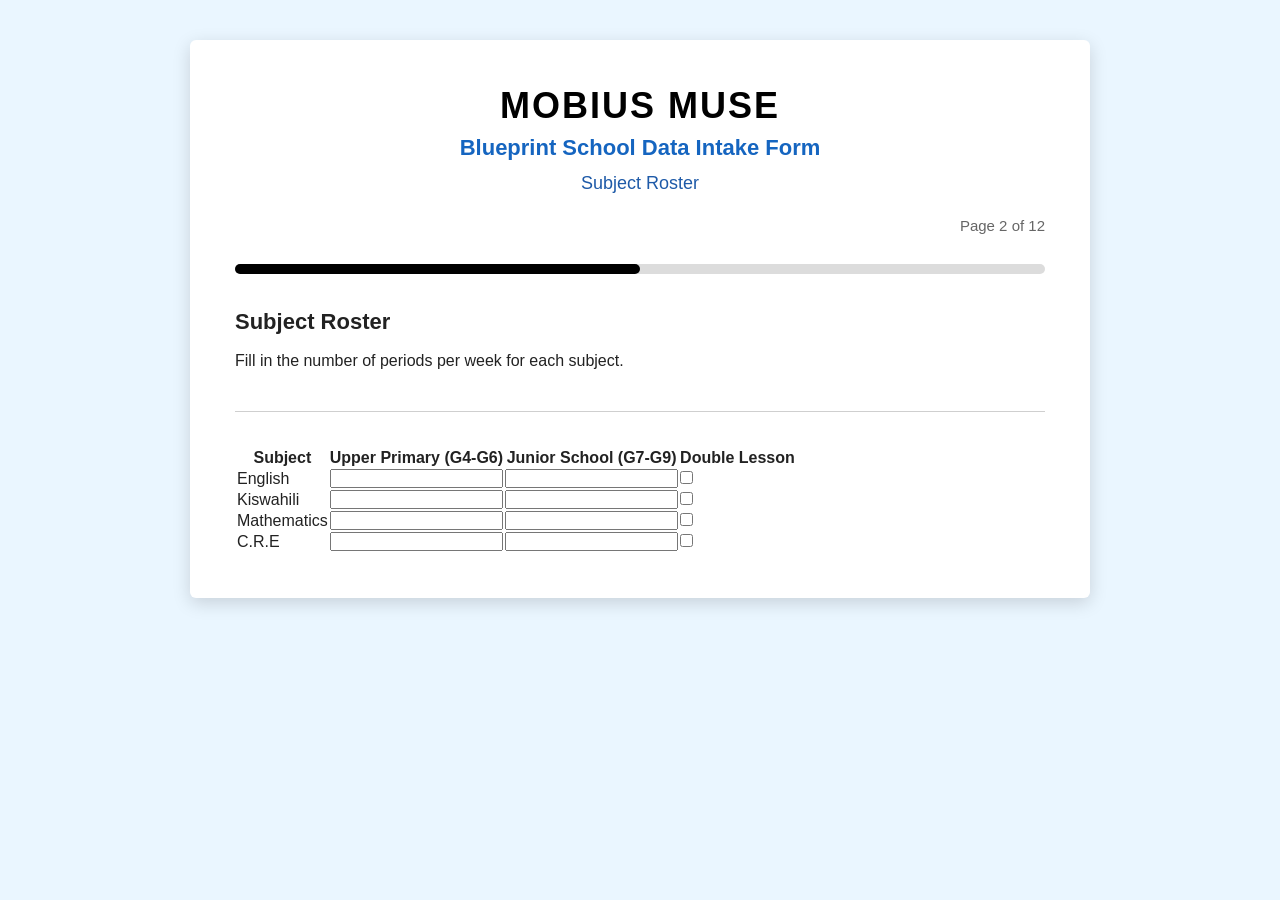
==== page2.html @ 184bda6d "Add Subject Roster page with form and progress bar This file contains the HTML structure for the Sub" ====
<!DOCTYPE html>
<html lang="en">

<head>

    <meta charset="UTF-8">

    <meta name="viewport"
          content="width=device-width, initial-scale=1.0">

    <title>Mobius Muse | Subject Roster</title>

    <link rel="stylesheet" href="style.css">

</head>

<body>

<div class="container">

<div class="header">

<h1>MOBIUS MUSE</h1>

<h2>Blueprint School Data Intake Form</h2>

<p>Subject Roster</p>

<div class="page-number">

Page 2 of 12

</div>

</div>

<div class="progress-container">

<div class="progress-bar"
     style="width:50%;"></div>

</div>

<form id="pageTwo">

<h3>Subject Roster</h3>

<p>

Fill in the number of periods
per week for each subject.

</p>

<hr>

<div class="table-container">

<table>

<thead>

<tr>

<th>Subject</th>

<th>Upper Primary (G4-G6)</th>

<th>Junior School (G7-G9)</th>

<th>Double Lesson</th>

</tr>

</thead>

<tbody>

<tr>

<td>English</td>

<td>

<input
type="number"
id="engUP"
required>

</td>

<td>

<input
type="number"
id="engJS"
required>

</td>

<td>

<input
type="checkbox"
id="engDouble">

</td>

</tr>

<tr>

<td>Kiswahili</td>

<td>

<input
type="number"
id="kisUP"
required>

</td>

<td>

<input
type="number"
id="kisJS"
required>

</td>

<td>

<input
type="checkbox"
id="kisDouble">

</td>

</tr>

<tr>

<td>Mathematics</td>

<td>

<input
type="number"
id="mathUP"
required>

</td>

<td>

<input
type="number"
id="mathJS"
required>

</td>

<td>

<input
type="checkbox"
id="mathDouble">

</td>

</tr>

<tr>

<td>C.R.E</td>

<td>

<input
type="number"
id="creUP"
required>

</td>

<td>

<input
type="number"
id="creJS"
required>

</td>

<td>

<input
type="checkbox"
id="creDouble">

</td>

</tr>
---- style.css ----
/* ==========================================
   MOBIUS MUSE - PAGE 1
   STYLE.CSS
========================================== */

*{
    margin:0;
    padding:0;
    box-sizing:border-box;
}

body{

    background:#eaf6ff;

    font-family:Arial, Helvetica, sans-serif;

    color:#222;

    padding:40px 20px;

}

/* ==========================
   PAPER
========================== */

.container{

    max-width:900px;

    margin:auto;

    background:white;

    padding:45px;

    border-radius:6px;

    box-shadow:0 5px 18px rgba(0,0,0,.15);

}

/* ==========================
   HEADER
========================== */

.header{

    text-align:center;
   color:#0B4F8C;

    margin-bottom:30px;

}

.header h1{

    font-size:36px;

    color:#000;

    letter-spacing:2px;

    margin-bottom:8px;

}

.header h2{

    font-size:22px;
     color:#1565C0;

    font-weight:600;

    margin-bottom:6px;

}

.header p{

    font-size:18px;

    color:#1E5AA8;

}

/* ==========================
   PAGE NUMBER
========================== */

.page-number{

    text-align:right;

    margin-bottom:25px;

    color:#666;

    font-size:15px;

}

/* ==========================
   PROGRESS BAR
========================== */

.progress-container{

    width:100%;

    height:10px;

    background:#dcdcdc;

    border-radius:50px;

    margin-bottom:35px;

}

.progress-bar{

    width:25%;

    height:100%;

    background:#000;

    border-radius:50px;

}

/* ==========================
   FORM
========================== */

.section{

    margin-bottom:25px;

}

label{

    display:block;

    font-weight:bold;

    margin-bottom:8px;

}

input[type=text],
input[type=date],
textarea{

    width:100%;

    padding:14px;

    border:1px solid #999;

    border-radius:5px;

    font-size:16px;

    transition:.3s;

}

textarea{

    min-height:130px;

    resize:vertical;

}

input:focus,
textarea:focus{

    outline:none;

    border:2px solid #000;

}

/* ==========================
   QUESTIONS
========================== */

h3{

    margin-top:20px;

    margin-bottom:12px;

    font-size:22px;

}

p{

    margin-bottom:18px;

    line-height:1.8;

}

/* ==========================
   RADIO BUTTONS
========================== */

.radio-group{

    display:flex;

    flex-direction:column;

    gap:15px;

    margin-bottom:30px;

}

.radio-group label{

    display:flex;

    align-items:flex-start;

    gap:12px;

    font-weight:normal;

}

input[type=radio]{

    margin-top:5px;

    transform:scale(1.2);

}

/* ==========================
   LINE
========================== */

hr{

    margin:35px 0;

    border:none;

    border-top:1px solid #cfcfcf;

}

/* ==========================
   BUTTONS
========================== */

.buttons{

    display:flex;

    justify-content:flex-end;

    margin-top:40px;

}

button{

    background:#000;

    color:white;

    border:none;

    padding:14px 35px;

    font-size:17px;

    cursor:pointer;

    border-radius:5px;

    transition:.3s;

}

button:hover{

    background:#333;

}

/* ==========================
   MOBILE
========================== */

@media(max-width:768px){

.container{

    padding:25px;

}

.header h1{

    font-size:28px;

}

.header h2{

    font-size:18px;

}

.header p{

    font-size:16px;

}

h3{

    font-size:19px;

}

button{

    width:100%;

}

.buttons{

    justify-content:center;

}

}
/* ==========================================
   OPTIONAL PROFESSIONAL FINISHES
========================================== */

/* Smooth page animation */
.container{
    animation: fadeIn 0.6s ease-in-out;
}

@keyframes fadeIn{
    from{
        opacity:0;
        transform:translateY(15px);
    }
    to{
        opacity:1;
        transform:translateY(0);
    }
}

/* Better placeholders */
::placeholder{
    color:#999;
    font-style:italic;
}

/* Better input hover */
input[type=text]:hover,
input[type=date]:hover,
textarea:hover{
    border-color:#555;
}

/* Better radio hover */
.radio-group label:hover{
    background:#f7f7f7;
    padding:8px;
    border-radius:5px;
    transition:0.3s;
}

/* Button click animation */
button:active{
    transform:scale(0.98);
}

/* Nice scrollbar */
::-webkit-scrollbar{
    width:10px;
}

::-webkit-scrollbar-track{
    background:#f1f1f1;
}

::-webkit-scrollbar-thumb{
    background:#888;
    border-radius:10px;
}

::-webkit-scrollbar-thumb:hover{
    background:#555;
}
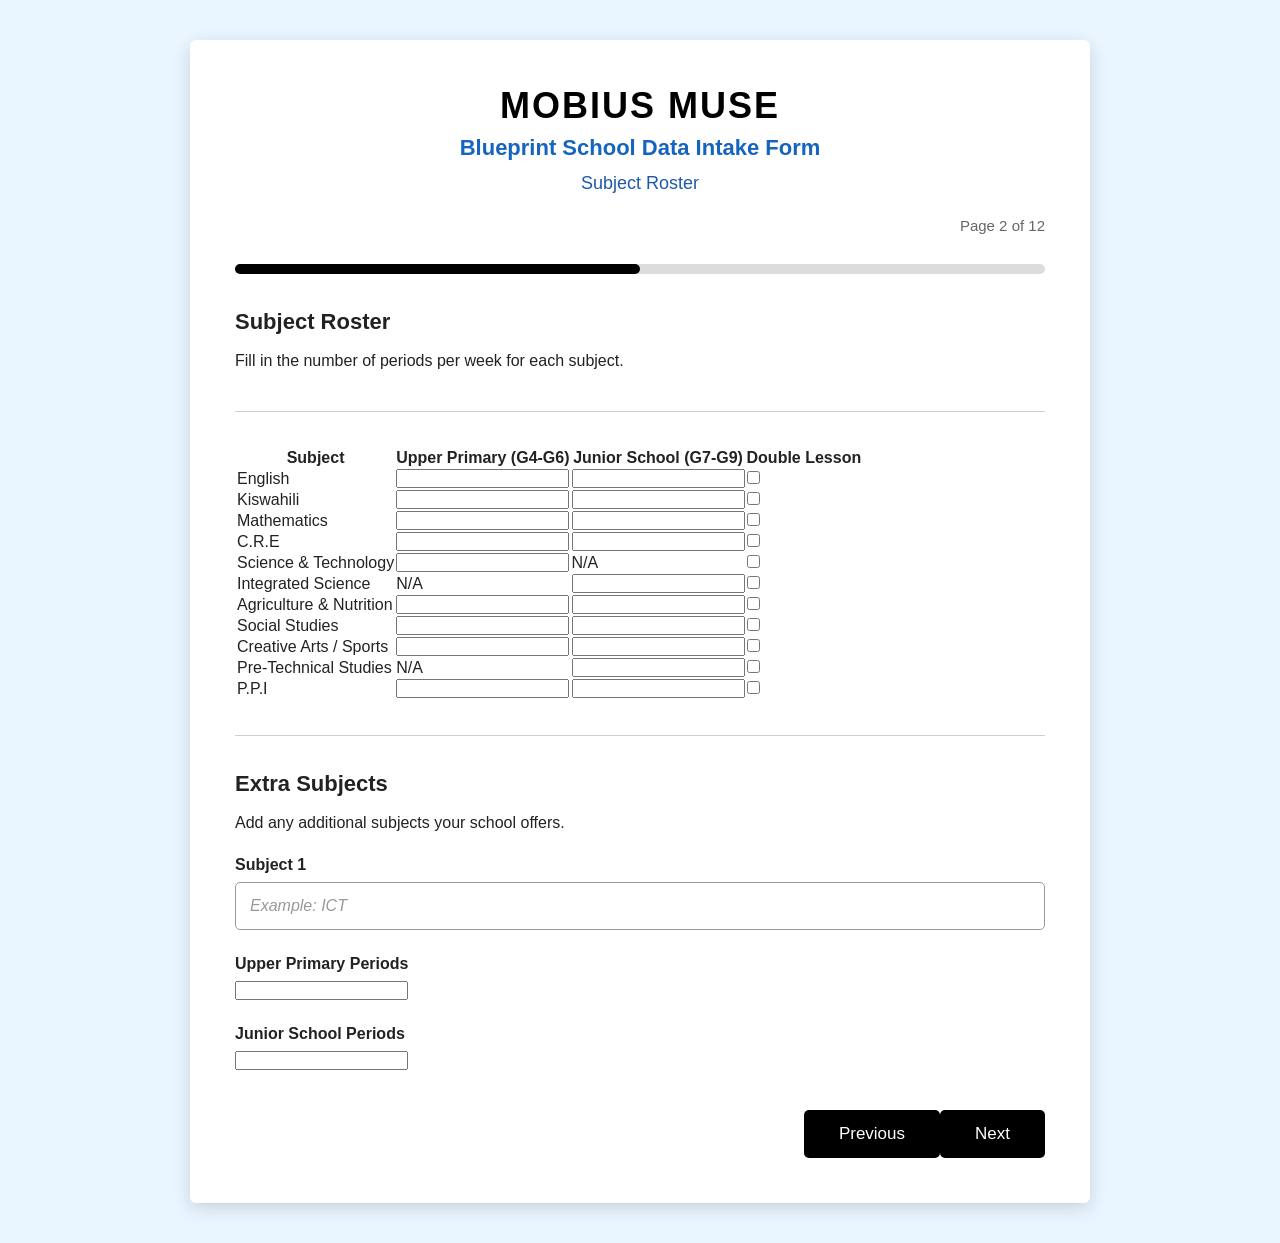
==== commit 8e365289: "Add input fields for various subjects" ====
--- a/page2.html
+++ b/page2.html
@@ -203,3 +203,300 @@
 </td>
 
 </tr>
+
+
+
+
+
+
+
+    
+    <tr>
+
+<td>Science & Technology</td>
+
+<td>
+
+<input
+type="number"
+id="sciUP"
+required>
+
+</td>
+
+<td>
+
+N/A
+
+</td>
+
+<td>
+
+<input
+type="checkbox"
+id="sciDouble">
+
+</td>
+
+</tr>
+
+<tr>
+
+<td>Integrated Science</td>
+
+<td>
+
+N/A
+
+</td>
+
+<td>
+
+<input
+type="number"
+id="intSciJS"
+required>
+
+</td>
+
+<td>
+
+<input
+type="checkbox"
+id="intSciDouble">
+
+</td>
+
+</tr>
+
+<tr>
+
+<td>Agriculture & Nutrition</td>
+
+<td>
+
+<input
+type="number"
+id="agrUP"
+required>
+
+</td>
+
+<td>
+
+<input
+type="number"
+id="agrJS"
+required>
+
+</td>
+
+<td>
+
+<input
+type="checkbox"
+id="agrDouble">
+
+</td>
+
+</tr>
+
+<tr>
+
+<td>Social Studies</td>
+
+<td>
+
+<input
+type="number"
+id="sstUP"
+required>
+
+</td>
+
+<td>
+
+<input
+type="number"
+id="sstJS"
+required>
+
+</td>
+
+<td>
+
+<input
+type="checkbox"
+id="sstDouble">
+
+</td>
+
+</tr>
+
+<tr>
+
+<td>Creative Arts / Sports</td>
+
+<td>
+
+<input
+type="number"
+id="casUP"
+required>
+
+</td>
+
+<td>
+
+<input
+type="number"
+id="casJS"
+required>
+
+</td>
+
+<td>
+
+<input
+type="checkbox"
+id="casDouble">
+
+</td>
+
+</tr>
+
+<tr>
+
+<td>Pre-Technical Studies</td>
+
+<td>
+
+N/A
+
+</td>
+
+<td>
+
+<input
+type="number"
+id="preTechJS"
+required>
+
+</td>
+
+<td>
+
+<input
+type="checkbox"
+id="preTechDouble">
+
+</td>
+
+</tr>
+
+<tr>
+
+<td>P.P.I</td>
+
+<td>
+
+<input
+type="number"
+id="ppiUP"
+required>
+
+</td>
+
+<td>
+
+<input
+type="number"
+id="ppiJS"
+required>
+
+</td>
+
+<td>
+
+<input
+type="checkbox"
+id="ppiDouble">
+
+</td>
+
+</tr>
+
+</tbody>
+
+</table>
+
+</div>
+
+<hr>
+
+<h3>Extra Subjects</h3>
+
+<p>
+Add any additional subjects your school offers.
+</p>
+
+<div class="section">
+
+<label>Subject 1</label>
+
+<input
+type="text"
+id="extraSubject1"
+placeholder="Example: ICT">
+
+</div>
+
+<div class="section">
+
+<label>Upper Primary Periods</label>
+
+<input
+type="number"
+id="extraUP1">
+
+</div>
+
+<div class="section">
+
+<label>Junior School Periods</label>
+
+<input
+type="number"
+id="extraJS1">
+
+</div>
+
+<div class="buttons">
+
+<button
+type="button"
+onclick="window.location.href='index.html'">
+
+Previous
+
+</button>
+
+<button
+type="button"
+id="nextPage2">
+
+Next
+
+</button>
+
+</div>
+
+</form>
+
+</div>
+
+<script src="script.js"></script>
+
+</body>
+
+</html>
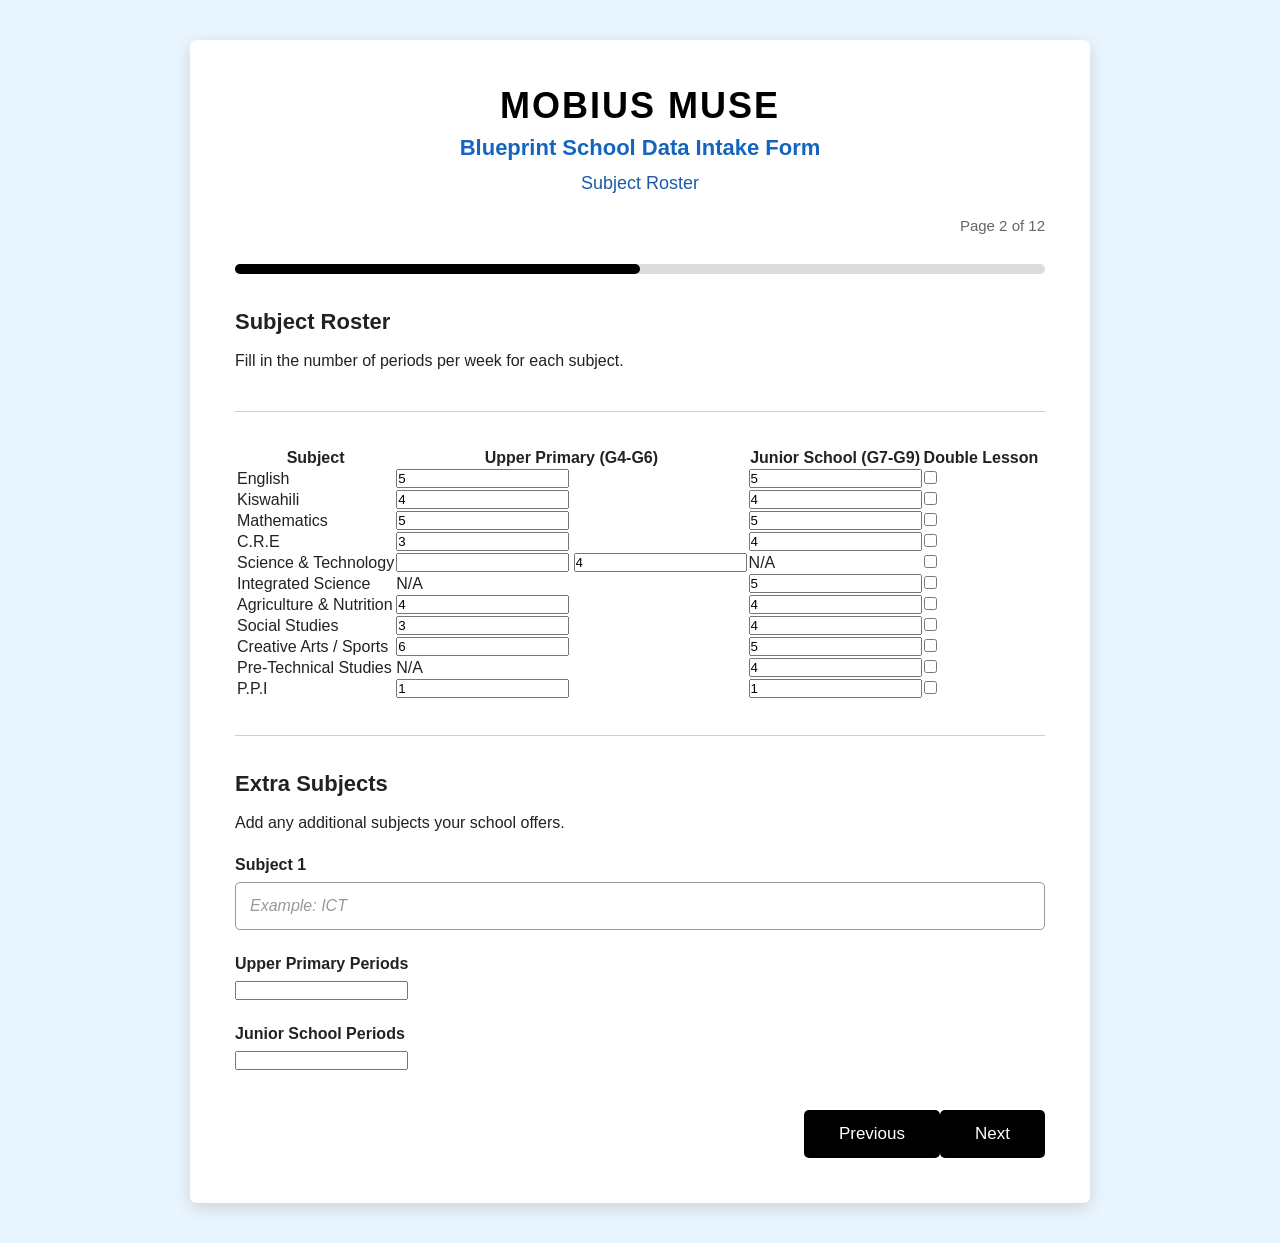
==== commit cc0251c2: "Updated page2.html" ====
--- a/page2.html
+++ b/page2.html
@@ -83,17 +83,21 @@
 <td>
 
 <input
+<input
 type="number"
 id="engUP"
-required>
-
-</td>
-
-<td>
-
+value="5"
+required>
+
+</td>
+
+<td>
+
+<input
 <input
 type="number"
 id="engJS"
+value="5"
 required>
 
 </td>
@@ -115,17 +119,21 @@
 <td>
 
 <input
+<input
 type="number"
 id="kisUP"
-required>
-
-</td>
-
-<td>
-
+value="4"
+required>
+
+</td>
+
+<td>
+
+<input
 <input
 type="number"
 id="kisJS"
+value="4"
 required>
 
 </td>
@@ -147,17 +155,21 @@
 <td>
 
 <input
+<input
 type="number"
 id="mathUP"
-required>
-
-</td>
-
-<td>
-
+value="5"
+required>
+
+</td>
+
+<td>
+
+<input
 <input
 type="number"
 id="mathJS"
+value="5"
 required>
 
 </td>
@@ -179,17 +191,21 @@
 <td>
 
 <input
+<input
 type="number"
 id="creUP"
-required>
-
-</td>
-
-<td>
-
+value="3"
+required>
+
+</td>
+
+<td>
+
+<input
 <input
 type="number"
 id="creJS"
+value="4"
 required>
 
 </td>
@@ -217,11 +233,11 @@
 
 <td>
 
-<input
-type="number"
+<input>
+<input type="number"
 id="sciUP"
-required>
-
+value="4"
+required>
 </td>
 
 <td>
@@ -253,8 +269,10 @@
 <td>
 
 <input
+<input
 type="number"
 id="intSciJS"
+value="5"
 required>
 
 </td>
@@ -276,17 +294,21 @@
 <td>
 
 <input
+<input
 type="number"
 id="agrUP"
-required>
-
-</td>
-
-<td>
-
+value="4"
+required>
+
+</td>
+
+<td>
+
+<input
 <input
 type="number"
 id="agrJS"
+value="4"
 required>
 
 </td>
@@ -308,17 +330,21 @@
 <td>
 
 <input
+<input
 type="number"
 id="sstUP"
-required>
-
-</td>
-
-<td>
-
+value="3"
+required>
+
+</td>
+
+<td>
+
+<input
 <input
 type="number"
 id="sstJS"
+value="4"
 required>
 
 </td>
@@ -340,17 +366,21 @@
 <td>
 
 <input
+<input
 type="number"
 id="casUP"
-required>
-
-</td>
-
-<td>
-
+value="6"
+required>
+
+</td>
+
+<td>
+
+<input
 <input
 type="number"
 id="casJS"
+value="5"
 required>
 
 </td>
@@ -378,8 +408,10 @@
 <td>
 
 <input
+<input
 type="number"
 id="preTechJS"
+value="4"
 required>
 
 </td>
@@ -401,17 +433,21 @@
 <td>
 
 <input
+<input
 type="number"
 id="ppiUP"
-required>
-
-</td>
-
-<td>
-
+value="1"
+required>
+
+</td>
+
+<td>
+
+<input
 <input
 type="number"
 id="ppiJS"
+value="1"
 required>
 
 </td>
